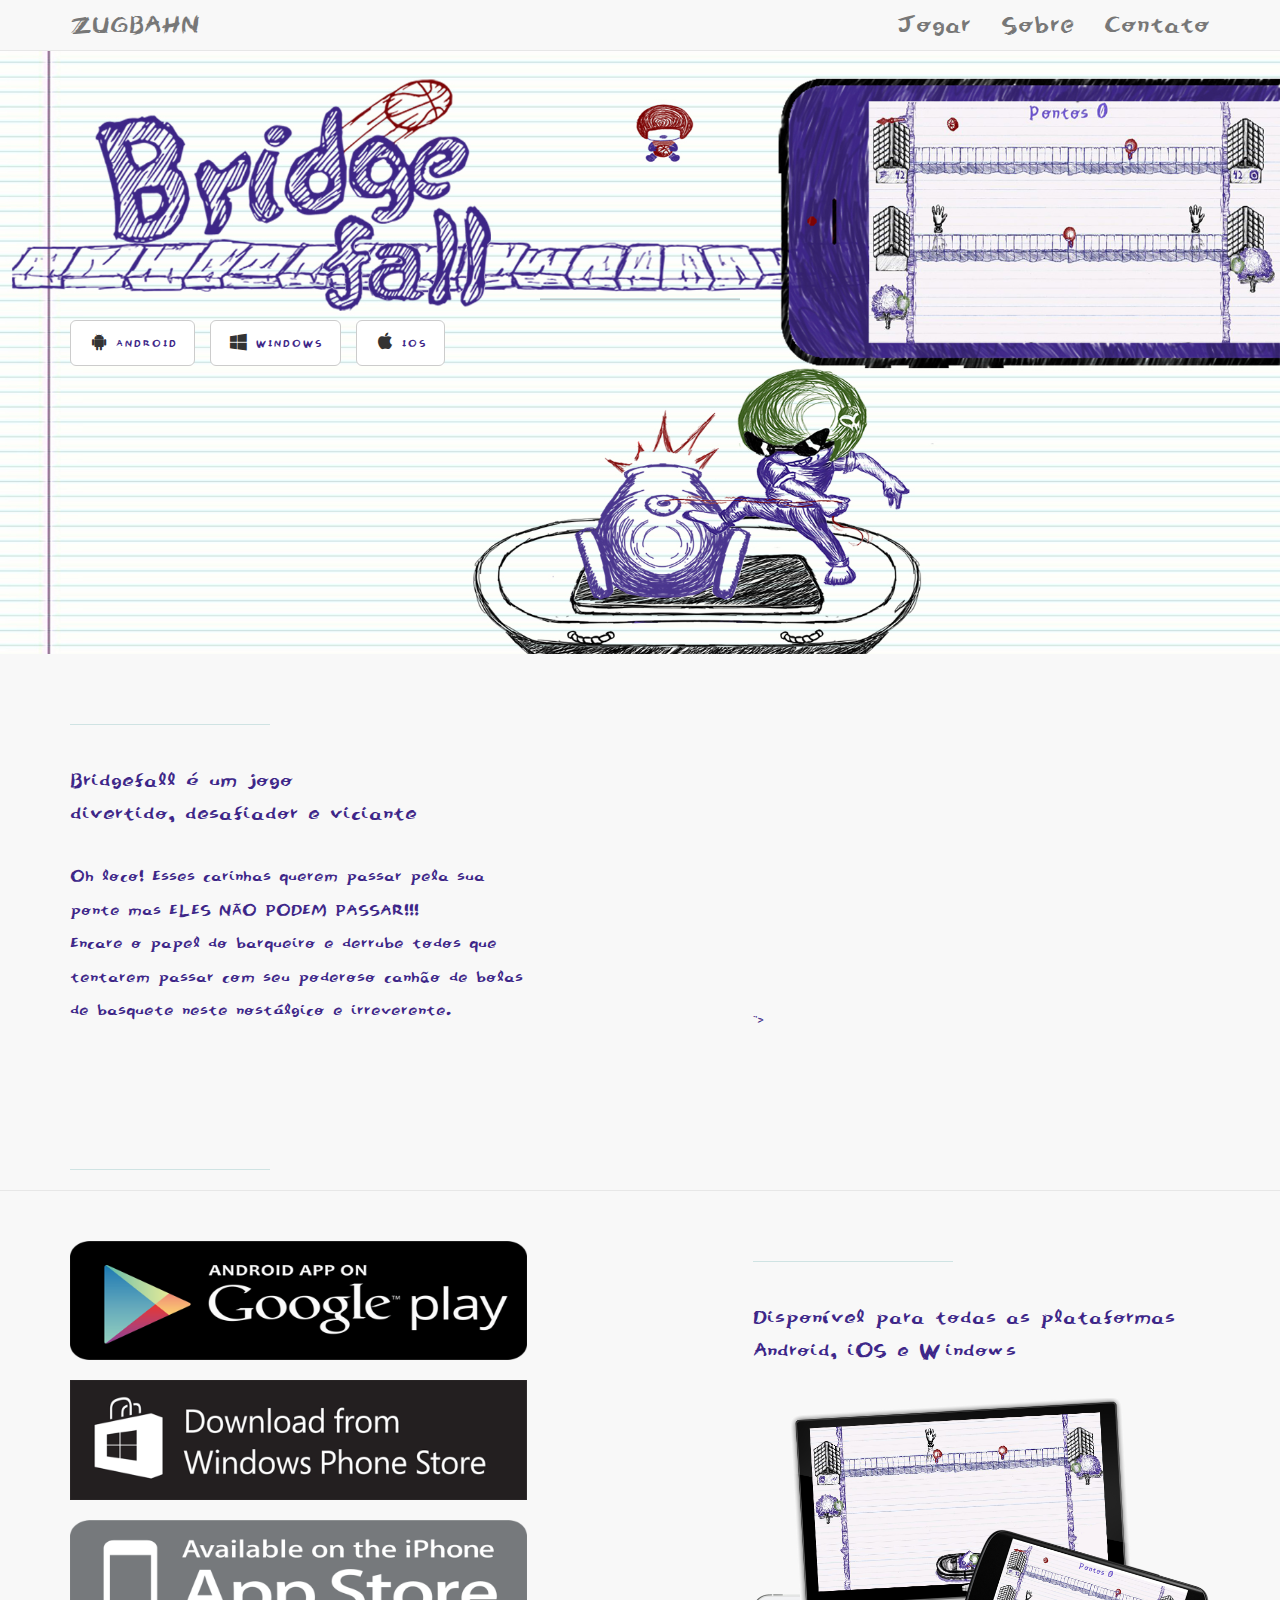
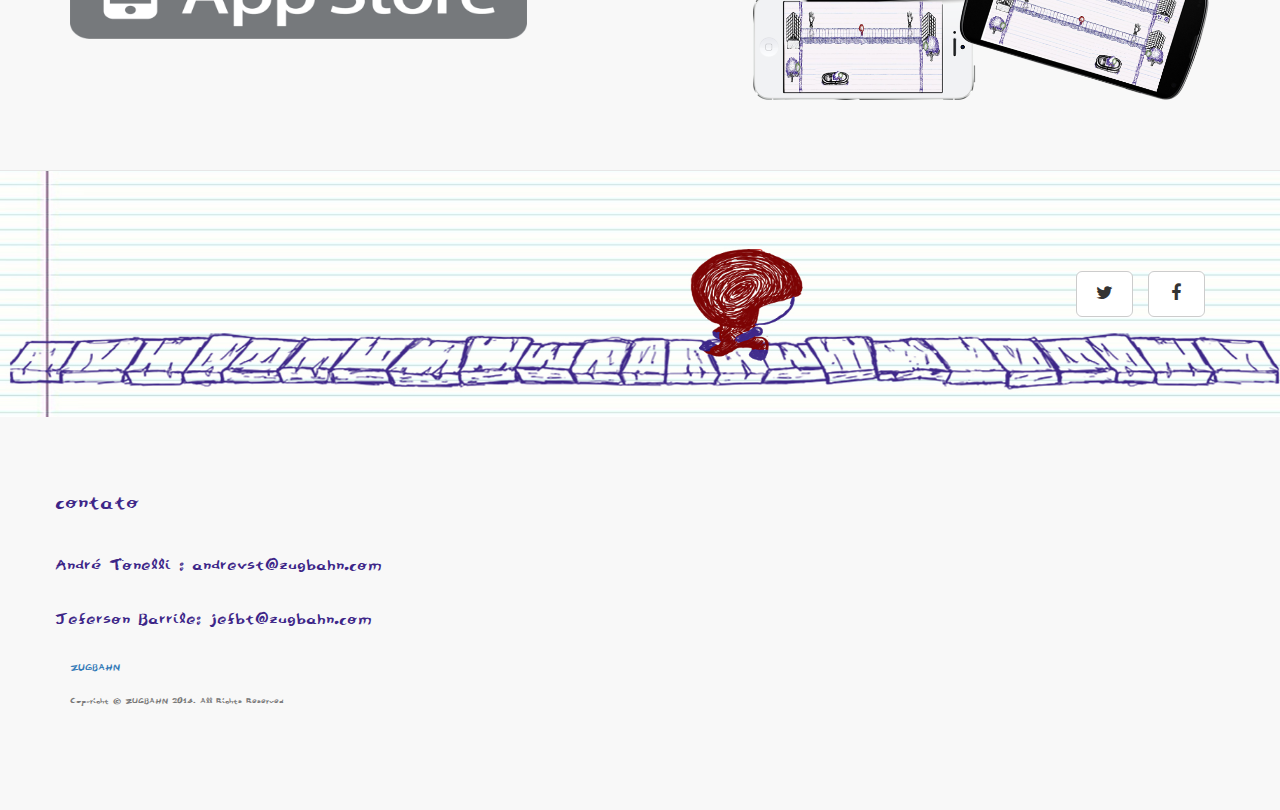
==== bridgefall.html @ 2a68555d "1 landing bridge" ====
<!DOCTYPE html>
<html lang="pt-br">

<head>

    <meta charset="Content-Type: text/html; charset=UTF-8">
    <meta http-equiv="X-UA-Compatible" content="IE=edge">
    <meta name="viewport" content="width=device-width, initial-scale=1">
    <meta name="description" content="">
    <meta name="author" content="">

    <title>Bridgefall - Jogo da Ponte</title>

    <!-- Bootstrap Core CSS -->
    <link href="css/bootstrap.min.css" rel="stylesheet">

    <!-- Custom CSS -->
    <link href="css/landing-page.css" rel="stylesheet">

    <!-- Custom Fonts -->
    <link href="font-awesome/css/font-awesome.min.css" rel="stylesheet" type="text/css">
    <link href="http://fonts.googleapis.com/css?family=Lato:300,400,700,300italic,400italic,700italic" rel="stylesheet" type="text/css">

    <!-- HTML5 Shim and Respond.js IE8 support of HTML5 elements and media queries -->
    <!-- WARNING: Respond.js doesn't work if you view the page via file:// -->
    <!--[if lt IE 9]>
        <script src="https://oss.maxcdn.com/libs/html5shiv/3.7.0/html5shiv.js"></script>
        <script src="https://oss.maxcdn.com/libs/respond.js/1.4.2/respond.min.js"></script>
    <![endif]-->

</head>

<body>

    <!-- Navigation -->
    <nav class="navbar navbar-default navbar-fixed-top topnav" role="navigation">
        <div class="container topnav">
            <!-- Brand and toggle get grouped for better mobile display -->
            <div class="navbar-header">
                <button type="button" class="navbar-toggle" data-toggle="collapse" data-target="#bs-example-navbar-collapse-1">
                    <span class="sr-only">Toggle navigation</span>
                    <span class="icon-bar"></span>
                    <span class="icon-bar"></span>
                    <span class="icon-bar"></span>
                </button>
                <a class="navbar-brand topnav" href="https://zugbahn.com">ZUGBAHN</a>
            </div>
            <!-- Collect the nav links, forms, and other content for toggling -->
            <div class="collapse navbar-collapse" id="bs-example-navbar-collapse-1">
                <ul class="nav navbar-nav navbar-right">
                    <li>
                        <a href="#play">Jogar</a>
                    </li>
                    <li>
                        <a href="#about">Sobre</a>
                    </li>
                    <li>
                        <a href="#contact">Contato</a>
                    </li>
                </ul>
            </div>
            <!-- /.navbar-collapse -->
        </div>
        <!-- /.container -->
    </nav>


    <!-- Header -->
    <a name="play"></a>
    <div class="intro-header">
        <div class="container">

            <div class="row">
                <div class="col-lg-12">
                    <div class="intro-message">
                        <hr class="intro-divider">
                        <ul class="list-inline intro-social-buttons">
						
                            <li>
                                <a href="http://goo.gl/forms/llCWGDtyKG" class="btn btn-default btn-lg"><i class="fa fa-android fa-fw"></i> <span class="network-name">Android</span></a>
                            </li>
                            <li>
                                <a href="http://goo.gl/forms/llCWGDtyKG" class="btn btn-default btn-lg"><i class="fa fa-windows fa-fw"></i> <span class="network-name">Windows</span></a>
                            </li>
                            <li>
                                <a href="http://goo.gl/forms/llCWGDtyKG" class="btn btn-default btn-lg"><i class="fa fa-apple fa-fw"></i> <span class="network-name">iOS</span></a>
                            </li>
                        </ul>
					</div>
                </div>
            </div>

        </div>
        <!-- /.container -->

    </div>
    <!-- /.intro-header -->

    <!-- Page Content -->

	<a  name="about"></a>
    <div class="content-section-a">

        <div class="container">
            <div class="row">
                <div class="col-lg-5 col-sm-6">
                    <hr class="section-heading-spacer">
                    <div class="clearfix"></div>
                    <h2 class="section-heading">Bridgefall � um jogo<br>divertido, desafiador e viciante</h2>
                    <p class="lead">Oh loco! Esses carinhas querem passar pela sua ponte mas ELES N�O PODEM PASSAR!!!</br>Encare o papel do barqueiro e derrube todos que tentarem passar com seu poderoso canh�o de bolas de basquete neste nost�lgico e irreverente.</p>
                </div>
                <div class="col-lg-5 col-lg-offset-2 col-sm-6">
					<iframe width="500" height="300" src="https://www.youtube.com/embed/6xLsKH_H3-I" frameborder="0" allowfullscreen></iframe>">
                </div>
            </div>

        </div>
        <!-- /.container -->

    </div>
    <!-- /.content-section-a -->
	<div class="content-section-a">

        <div class="container">
            <div class="row">
                <div class="col-lg-5 col-sm-6">
                    <hr class="section-heading-spacer">
                    <div class="clearfix"></div>
                </div>
			</div>
		</div>

    <div class="content-section-b">

        <div class="container">

            <div class="row">
                <div class="col-lg-5 col-lg-offset-1 col-sm-push-6  col-sm-6">
                    <hr class="section-heading-spacer">
                    <div class="clearfix"></div>
                    <h2 class="section-heading">Dispon�vel para todas as plataformas<br>Android, iOS e Windows</h2>
                    <p class="lead"> <img class="img-responsive" src="img/phones.png" alt=""></p>
                </div>
                <div class="col-lg-5 col-sm-pull-6  col-sm-6">
                    <a href="https://play.google.com/store/apps/details?id=com.zugbahn.bridgefall&ah=0pLaeSaaogRE_g2PMIkdGCxhVwI&hl=pt-BR"><img class="img-responsive" src="img/google.png" alt="bridgefall mobile game for Android"></br></a>
					 <img class="img-responsive" src="img/windows.png" alt="bridgefall mobile game for Windows"></br> 
					  <img class="img-responsive" src="img/ios.png" alt="bridgefall mobile game for iOS"> 
                </div>
            </div>

        </div>
        <!-- /.container -->

    </div>
    <!-- /.content-section-b -->

	<a  name="contact"></a>
    <div class="banner">

        <div class="container">

            <div class="row">
                <div class="col-lg-6">
                </div>
                <div class="col-lg-6">
					
                    <ul class="list-inline banner-social-buttons">
                        <li>
                            <a href="https://twitter.com/bridgefall" class="btn btn-default btn-lg"><i class="fa fa-twitter fa-fw"></i></a>
                        </li>
                                                <li>
                            <a href="https://www.facebook.com/Bridgefall-958452747513366/" class="btn btn-default btn-lg"><i class="fa fa-facebook fa-fw"></i></a>
                        </li>
                    </ul>
                </div>
            </div>

        </div>
        <!-- /.container -->

    </div>
    <!-- /.banner -->

    <!-- Footer -->
    <footer>
        <div class="container">
            <div class="row">
						<h2 class="section-heading">contato</h2>
							<p class="lead"> Andr� Tonelli : andrevst@zugbahn.com</p>
							<p class="lead"> Jeferson Barrile: jefbt@zugbahn.com</p>
                <div class="col-lg-12">
                    <ul class="list-inline">
                        <li>
                            <a href="http://zugbahn.com">ZUGBAHN</a>
                        </li>
                    </ul>
                    <p class="copyright text-muted small">Copyright &copy; ZUGBAHN 2014. All Rights Reserved</p>
                </div>
            </div>
        </div>
    </footer>

    <!-- jQuery -->
    <script src="js/jquery.js"></script>

    <!-- Bootstrap Core JavaScript -->
    <script src="js/bootstrap.min.js"></script>

</body>

</html>
---- css/landing-page.css ----
/*!
 * Start Bootstrap - Landing Page Bootstrap Theme (http://startbootstrap.com)
 * Code licensed under the Apache License v2.0.
 * For details, see http://www.apache.org/licenses/LICENSE-2.0.
 * Edited by andrevst
 */

/* colors
	blue line	#cfe3e3
	blue font	#3d2688
	red			#7b0101
	green		#3d6020		

 
*/
 
body, html {
    width: 100%;
    height: 100%;
	color: #3d2688;
}

body, h1, h2, h3, h4, h5, h6 {
    font-family: "sphereographic_penbold";
    font-weight: 700;
	color: #3d2688;
}

.topnav {
    font-size: 36px; 
	color: #3d2688;
}

.lead {
    font-size: 24px;
    font-weight: 400;
}

.intro-header {
    padding-top: 50px; /* If you're making other pages, make sure there is 50px of padding to make sure the navbar doesn't overlap content! */
    padding-bottom: 50px;
    text-align: left;
    color: color: #3d2688;;
    background: url(../img/intro-bg.jpg) no-repeat center center;
    background-size: cover;
}

.intro-message {
    position: relative;
    padding-top: 20%;
    padding-bottom: 20%;
}


.intro-divider {
    width: 200px;
    border-top: 1px solid #cfe3e3;
    border-bottom: 1px solid rgba(0,0,0,0.2);
}

.intro-message > h3 {
    text-shadow: 2px 2px 3px rgba(0,0,0,0.6);
	color: #3d2688;
}


@media(max-width:767px) {
    .intro-message {
        padding-bottom: 15%;
    }

    .intro-message > h1 {
        font-size: 3em;
		color: #3d2688;
    }

    ul.intro-social-buttons > li {
        display: block;
        margin-bottom: 20px;
        padding: 0;
		background-color: #3d2688;
    }

    ul.intro-social-buttons > li:last-child {
        margin-bottom: 0;
    }

    .intro-divider {
        width: 100%;
    }
}

.network-name {
    text-transform: uppercase;
    font-size: 14px;
    font-weight: 400;
    letter-spacing: 2px;
	color: #3d2688;
}

.content-section-a {
    padding: 50px 0;
    background-color: #f8f8f8;
	color: #3d2688;
}

.content-section-b {
    padding: 50px 0;
    border-top: 1px solid #e7e7e7;
    border-bottom: 1px solid #e7e7e7;
	color: #3d2688;
}

.section-heading {
    margin-bottom: 30px;
}

.section-heading-spacer {
    float: left;
    width: 200px;
    border-top: 1px solid #cfe3e3;
}

.banner {
    padding: 100px 0;
    color: #f8f8f8;
    background: url(../img/banner-bg.jpg) no-repeat center center;
    background-size: cover;
}

.banner h2 {
    margin: 0;
    text-shadow: 2px 2px 3px rgba(0,0,0,0.6);
    font-size: 3em;
}

.banner ul {
    margin-bottom: 0;
}

.banner-social-buttons {
    float: right;
    margin-top: 0;
}

@media(max-width:1199px) {
    ul.banner-social-buttons {
        float: left;
        margin-top: 15px;
    }
}

@media(max-width:767px) {
    .banner h2 {
        margin: 0;
        text-shadow: 2px 2px 3px rgba(0,0,0,0.6);
        font-size: 3em;
    }

    ul.banner-social-buttons > li {
        display: block;
        margin-bottom: 20px;
        padding: 0;
    }

    ul.banner-social-buttons > li:last-child {
        margin-bottom: 0;
    }
}

footer {
    padding: 50px 0;
    background-color: #f8f8f8;
}

p.copyright {
    margin: 15px 0 0;
}
@font-face {
    font-family: 'sphereographic_penbold';
    src: url('fonts/bridgefall_font_bold-webfont.eot');
    src: url('fonts/bridgefall_font_bold-webfont.eot?#iefix') format('embedded-opentype'),
         url('fonts/bridgefall_font_bold-webfont.woff2') format('woff2'),
         url('fonts/bridgefall_font_bold-webfont.woff') format('woff'),
         url('fonts/bridgefall_font_bold-webfont.ttf') format('truetype'),
         url('fonts/bridgefall_font_bold-webfont.svg#sphereographic_penbold') format('svg');
    font-weight: normal;
    font-style: normal;
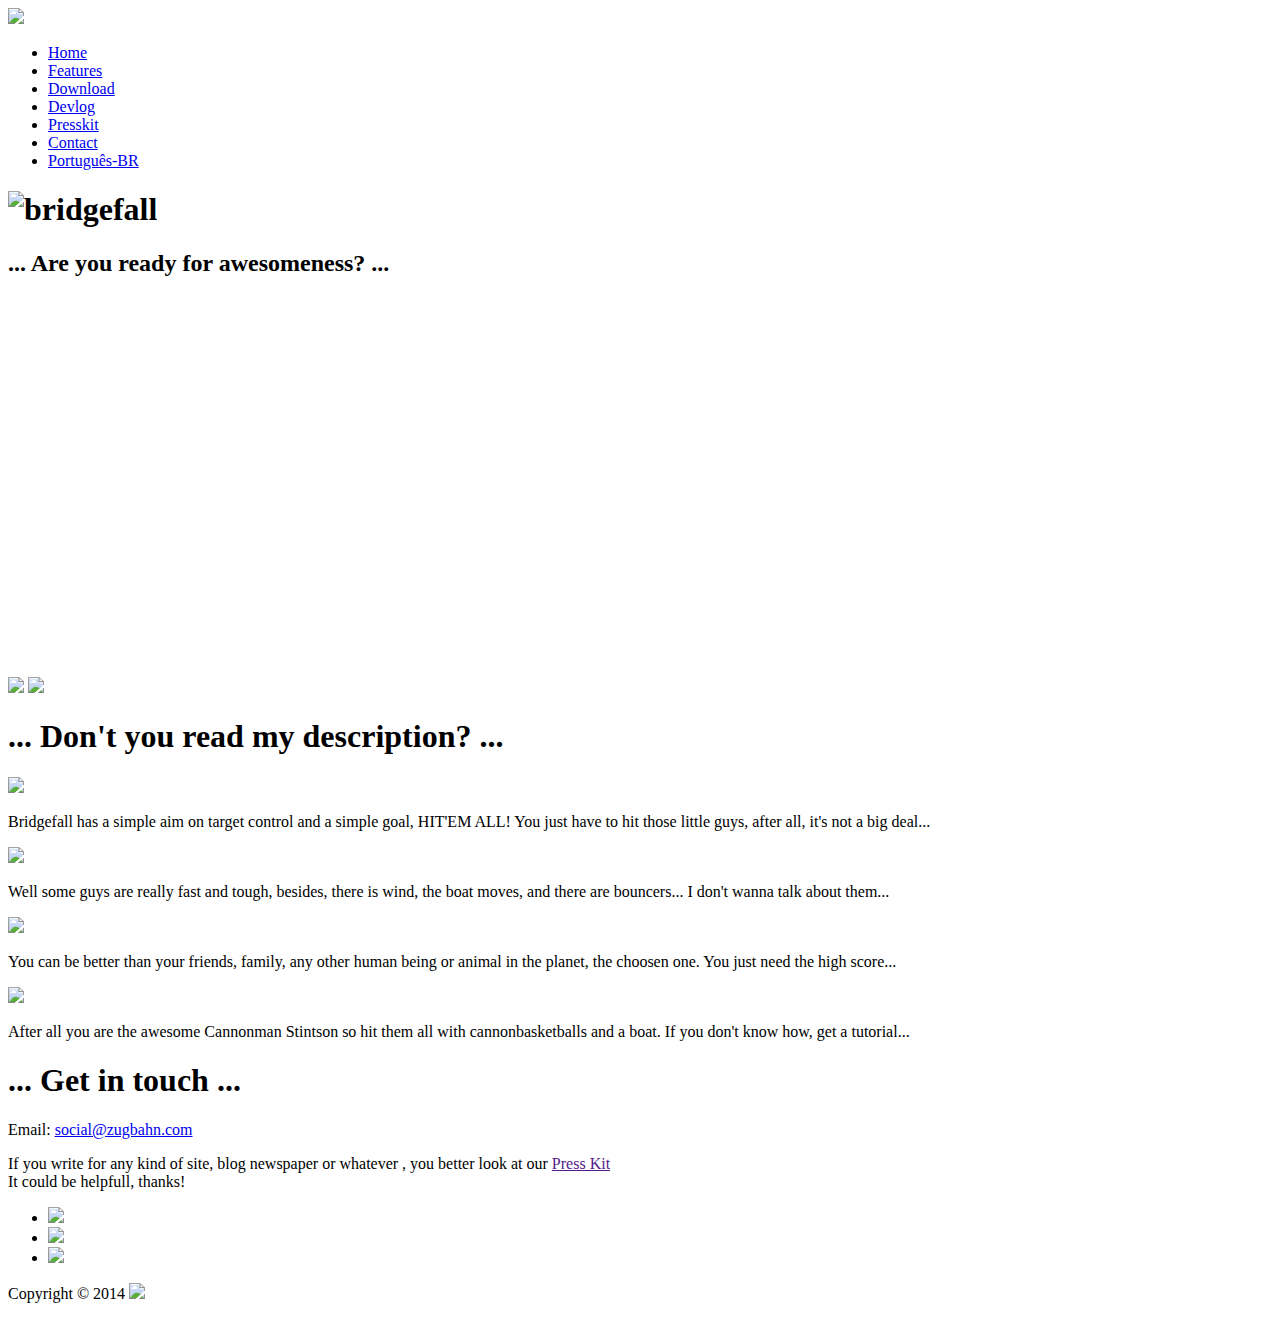
==== commit 5c948d16: "test charset e lang" ====
--- a/bridgefall.html
+++ b/bridgefall.html
@@ -1,211 +1,216 @@
 <!DOCTYPE html>
-<html lang="pt-br">
-
-<head>
-
-    <meta charset="Content-Type: text/html; charset=UTF-8">
-    <meta http-equiv="X-UA-Compatible" content="IE=edge">
-    <meta name="viewport" content="width=device-width, initial-scale=1">
-    <meta name="description" content="">
-    <meta name="author" content="">
-
-    <title>Bridgefall - Jogo da Ponte</title>
-
-    <!-- Bootstrap Core CSS -->
-    <link href="css/bootstrap.min.css" rel="stylesheet">
-
-    <!-- Custom CSS -->
-    <link href="css/landing-page.css" rel="stylesheet">
-
-    <!-- Custom Fonts -->
-    <link href="font-awesome/css/font-awesome.min.css" rel="stylesheet" type="text/css">
-    <link href="http://fonts.googleapis.com/css?family=Lato:300,400,700,300italic,400italic,700italic" rel="stylesheet" type="text/css">
-
-    <!-- HTML5 Shim and Respond.js IE8 support of HTML5 elements and media queries -->
-    <!-- WARNING: Respond.js doesn't work if you view the page via file:// -->
-    <!--[if lt IE 9]>
-        <script src="https://oss.maxcdn.com/libs/html5shiv/3.7.0/html5shiv.js"></script>
-        <script src="https://oss.maxcdn.com/libs/respond.js/1.4.2/respond.min.js"></script>
-    <![endif]-->
-
-</head>
-
-<body>
-
-    <!-- Navigation -->
-    <nav class="navbar navbar-default navbar-fixed-top topnav" role="navigation">
-        <div class="container topnav">
-            <!-- Brand and toggle get grouped for better mobile display -->
-            <div class="navbar-header">
-                <button type="button" class="navbar-toggle" data-toggle="collapse" data-target="#bs-example-navbar-collapse-1">
-                    <span class="sr-only">Toggle navigation</span>
-                    <span class="icon-bar"></span>
-                    <span class="icon-bar"></span>
-                    <span class="icon-bar"></span>
-                </button>
-                <a class="navbar-brand topnav" href="https://zugbahn.com">ZUGBAHN</a>
-            </div>
-            <!-- Collect the nav links, forms, and other content for toggling -->
-            <div class="collapse navbar-collapse" id="bs-example-navbar-collapse-1">
-                <ul class="nav navbar-nav navbar-right">
-                    <li>
-                        <a href="#play">Jogar</a>
-                    </li>
-                    <li>
-                        <a href="#about">Sobre</a>
-                    </li>
-                    <li>
-                        <a href="#contact">Contato</a>
-                    </li>
-                </ul>
-            </div>
-            <!-- /.navbar-collapse -->
+<html lang="en" class="ie_11_scroll">
+    <head>
+		<meta charset="charset=UTF-8">
+        <meta http-equiv="X-UA-Compatible" content="IE=edge">
+        <meta name="viewport" content="hhhwidth=device-width, initial-scale=1">
+        <title>Bridgefall - Awesome game</title>
+<!--
+
+App Landing Template
+
+http://www.templatemo.com/tm-474-app-landing
+
+-->
+        <!-- CSS -->
+        <link rel="stylesheet" href="css/bridgeBootstrap.min.css">
+        <link rel="stylesheet" href="css/font-awesome.min.css">
+        <link rel="stylesheet" href="css/bridgefallStyle.css">
+        <!-- Favicon and touch icons -->
+        <link rel="shortcut icon" href="images/favicon.png" />
+        <!--[if lt IE 9]>
+          <script src="https://oss.maxcdn.com/html5shiv/3.7.2/html5shiv.min.js"></script>
+          <script src="https://oss.maxcdn.com/respond/1.4.2/respond.min.js"></script>
+        <![endif]-->
+    </head>
+    <body>
+        <!-- Top menu -->
+        <div class="show-menu">
+		
+            <a href="#" class="shadow-top-down"><img src="images/bridgeList.png"></a>
         </div>
-        <!-- /.container -->
-    </nav>
-
-
-    <!-- Header -->
-    <a name="play"></a>
-    <div class="intro-header">
-        <div class="container">
-
-            <div class="row">
-                <div class="col-lg-12">
-                    <div class="intro-message">
-                        <hr class="intro-divider">
-                        <ul class="list-inline intro-social-buttons">
-						
-                            <li>
-                                <a href="http://goo.gl/forms/llCWGDtyKG" class="btn btn-default btn-lg"><i class="fa fa-android fa-fw"></i> <span class="network-name">Android</span></a>
-                            </li>
-                            <li>
-                                <a href="http://goo.gl/forms/llCWGDtyKG" class="btn btn-default btn-lg"><i class="fa fa-windows fa-fw"></i> <span class="network-name">Windows</span></a>
-                            </li>
-                            <li>
-                                <a href="http://goo.gl/forms/llCWGDtyKG" class="btn btn-default btn-lg"><i class="fa fa-apple fa-fw"></i> <span class="network-name">iOS</span></a>
-                            </li>
+        <nav class="main-menu shadow-top-down">
+            <ul class="nav nav-pills nav-stacked">
+                <li><a href="#templatemo_home" class="scroll_effect">Home</a></li>
+                <li><a href="#templatemo_features" class="scroll_effect">Features</a></li>
+                <li><a href="#templatemo_download" class="scroll_effect">Download</a></li>
+                <li><a target="_blank" href="http://bridgefalldevlog.tumblr.com" rel="nofollow" target="_parent">Devlog</a></li>
+                <li><a target="_blank" href="https://docs.google.com/document/d/1aDxpwnyp_pbza3ro28MSJFIezHyrMCwsF48V5PkCLHg/edit?usp=sharing">Presskit</a></li>
+                <li><a href="#templatemo_contact" class="scroll_effect">Contact</a></li>
+				<li><a target="_blank" href="bridgefallpt.html">Portugu�s-BR</a></li>
+            </ul>
+        </nav>
+        <!-- Home -->
+        <section id="templatemo_home">
+            <div class="container">
+                <div class="templatemo_home_inner_wapper">
+                    <h1 class="text-center"><img src="images/bridgeLogoSite.png" alt="bridgefall"></h1>
+                </div>
+                <div class="templatemo_home_inner_wapper">
+                    <h2 class="text-center"><span>...</span> Are you ready for awesomeness? <span>...</span> </h2>
+                </div>
+				<div class="col-sm-6">
+					<p class="text-center">
+					  <div class="video-container">
+							<iframe src="https://www.youtube.com/embed/yCht8bEUhpw" width="640px" height="360px" frameborder="0" allowfullscreen></iframe>
+						</div>
+					</p>		
+                </div>
+                <div class="templatemo_home_inner_wapper btn_wapper">
+                    <div class="col-sm-6">
+						<p class="text-center">
+							<a target="_blank" href="https://play.google.com/store/apps/details?id=com.zugbahn.bridgefall&ah=0pLaeSaaogRE_g2PMIkdGCxhVwI&hl=pt-BR"><img src="images/bridgeGoogleplay.png"></a>
+							<a target="_blank" href=""> <img src="images/bridgeAppstore.png"></a>
+						</p>
+					</div>
+                      
+                </div>	
+            </div>
+			
+        </section>
+        <!-- Features -->
+        <section id="templatemo_features">
+            <div class="container-fluid">
+                <header class="template_header">
+                    <h1 class="text-center"><span>...</span> Don't you read my description? <span>...</span></h1>
+                </header>
+                <div class="col-sm-12">
+                    <div class="col-sm-6 col-lg-3 feature-box">
+                        <div class="feature-box-inner">
+                            <div class="feature-box-icon">
+                                <img src="images/bridgeHand.png">
+                            </div>
+                            <p>
+
+								Bridgefall has a simple aim on target control and a simple goal, HIT'EM ALL! You just have to hit those little guys, after all, it's not a big deal...
+                            </p>
+                        </div>
+                    </div>
+                    <div class="col-sm-6 col-lg-3 feature-box">
+                        <div class="feature-box-inner">
+                            <div class="feature-box-icon">
+                                <img src="images/bridgeTarget.png">
+                            </div>
+                            <p>
+								Well some guys are really fast and tough, besides, there is wind, the boat moves, and there are bouncers... I don't wanna talk about them...
+							</p>
+                        </div>
+                    </div>
+                    <div class="col-sm-6 col-lg-3 feature-box">
+                        <div class="feature-box-inner">
+                            <div class="feature-box-icon">
+                                <img src="images/bridgeTrophie.png">
+                            </div>
+							<p>
+								You can be better than your friends, family, any other human being or animal in the planet, the choosen one. You just need the high score...
+							</p>
+                        </div>
+                    </div>
+                    <div class="col-sm-6 col-lg-3 feature-box">
+                        <div class="feature-box-inner">
+                            <div class="feature-box-icon">
+                                <img src="images/bridgeHero.png">
+                            </div>
+							<p>
+								After all you are the awesome Cannonman Stintson so hit them all with cannonbasketballs and a boat. If you don't know how, get a tutorial...
+                            </p>
+                        </div>
+                    </div>
+                </div>
+            </div>
+        </section>
+        <!-- Download 
+        <section id="templatemo_download">
+            <div class="container">
+                <header class="template_header">
+                    <h1 class="text-center"><span>...</span> Download <span>...</span></h1>
+                </header>
+                <div class="templatemo_download_text_wapper">
+                    <p>
+                        Lorem ipsum dolor sit amet, consectetur adipisicing elit, sed do eiusmod tempor incididunt ut 
+                        labore et dolore magna aliqua. Ut enim ad minim veniam, quis nostrud exercitation.
+                    </p>
+                </div>
+                <div class="col-xs-12">
+                    <h2>15,050,500</h2>
+                </div>
+                <div class="col-xs-12">
+                    <p>Over 15 millions user on Google play store</p>
+                </div>
+                <div class="col-xs-12">
+                    <a href="#" class="shadow-top-down"><img src="images/download_btn.png"/></a>
+                </div>
+            </div>
+        </section>-->
+        <!-- Contact -->
+        <section id="templatemo_contact">
+
+		   <div class="container">
+                <div class="row">
+                    <div class="col-sm-12">
+                        <header class="template_header">
+                            <h1 class="text-center"><span>...</span> Get in touch <span>...</span></h1>
+                        </header>
+                        <p class="text-center">
+                             Email: <a href="mailto:info@company.com">social@zugbahn.com</a><br />
+                        </p>
+						<p class="text-center">
+                           If you write for any kind of site, blog newspaper or whatever , you better look at our <a href="">Press Kit</a><br >It could be helpfull, thanks!
+                        </p>
+                    </div>
+                </div><!--
+             <form role="form" action="#" method="post">
+                    <div class="form-group">
+                        <div class="input-group">
+                            <div class="input-group-addon"><i class="fa fa-user"></i></div>
+                            <input type="text" name="name" class="form-control" id="contact-name" placeholder="Name">
+                        </div>
+                    </div>
+                    <div class="form-group">
+                        <div class="input-group">
+                            <div class="input-group-addon"><i class="fa fa-at"></i></div>
+                            <input type="text" name="email" class="form-control" placeholder="Email">
+                        </div>
+                    </div>
+                    <div class="form-group">
+                        <div class="input-group">
+                            <div class="input-group-addon"><i class="fa fa-envelope-o"></i></div>
+                            <textarea name="message" class="form-control" id="contact-message" placeholder="Message"></textarea>
+                        </div>
+                    </div>
+                    <div class="form-group row">
+                        <div class="col-xs-6 col-xs-offset-6">
+                            <button type="submit" class="form-control">Send</button>
+                        </div>
+                    </div>
+                </form> -->
+                <div class="row">
+                    <div class="col-md-6 col-md-offset-3">
+                        <ul class="nav nav-pills social">
+                            <li><a target="_blank" href="#"><img src="images/bridgeFacebook.png"></a></li>
+                            <li><a target="_blank" href="#"><img src="images/bridgeTwitter.png"></a></li>
+                        <li><a target="_blank" href="#"><img src="images/bridgeGoogleplus.png"></i></a></li>
                         </ul>
-					</div>
-                </div>
-            </div>
-
-        </div>
-        <!-- /.container -->
-
-    </div>
-    <!-- /.intro-header -->
-
-    <!-- Page Content -->
-
-	<a  name="about"></a>
-    <div class="content-section-a">
-
-        <div class="container">
-            <div class="row">
-                <div class="col-lg-5 col-sm-6">
-                    <hr class="section-heading-spacer">
-                    <div class="clearfix"></div>
-                    <h2 class="section-heading">Bridgefall � um jogo<br>divertido, desafiador e viciante</h2>
-                    <p class="lead">Oh loco! Esses carinhas querem passar pela sua ponte mas ELES N�O PODEM PASSAR!!!</br>Encare o papel do barqueiro e derrube todos que tentarem passar com seu poderoso canh�o de bolas de basquete neste nost�lgico e irreverente.</p>
-                </div>
-                <div class="col-lg-5 col-lg-offset-2 col-sm-6">
-					<iframe width="500" height="300" src="https://www.youtube.com/embed/6xLsKH_H3-I" frameborder="0" allowfullscreen></iframe>">
-                </div>
-            </div>
-
-        </div>
-        <!-- /.container -->
-
-    </div>
-    <!-- /.content-section-a -->
-	<div class="content-section-a">
-
-        <div class="container">
-            <div class="row">
-                <div class="col-lg-5 col-sm-6">
-                    <hr class="section-heading-spacer">
-                    <div class="clearfix"></div>
-                </div>
-			</div>
-		</div>
-
-    <div class="content-section-b">
-
-        <div class="container">
-
-            <div class="row">
-                <div class="col-lg-5 col-lg-offset-1 col-sm-push-6  col-sm-6">
-                    <hr class="section-heading-spacer">
-                    <div class="clearfix"></div>
-                    <h2 class="section-heading">Dispon�vel para todas as plataformas<br>Android, iOS e Windows</h2>
-                    <p class="lead"> <img class="img-responsive" src="img/phones.png" alt=""></p>
-                </div>
-                <div class="col-lg-5 col-sm-pull-6  col-sm-6">
-                    <a href="https://play.google.com/store/apps/details?id=com.zugbahn.bridgefall&ah=0pLaeSaaogRE_g2PMIkdGCxhVwI&hl=pt-BR"><img class="img-responsive" src="img/google.png" alt="bridgefall mobile game for Android"></br></a>
-					 <img class="img-responsive" src="img/windows.png" alt="bridgefall mobile game for Windows"></br> 
-					  <img class="img-responsive" src="img/ios.png" alt="bridgefall mobile game for iOS"> 
-                </div>
-            </div>
-
-        </div>
-        <!-- /.container -->
-
-    </div>
-    <!-- /.content-section-b -->
-
-	<a  name="contact"></a>
-    <div class="banner">
-
-        <div class="container">
-
-            <div class="row">
-                <div class="col-lg-6">
-                </div>
-                <div class="col-lg-6">
-					
-                    <ul class="list-inline banner-social-buttons">
-                        <li>
-                            <a href="https://twitter.com/bridgefall" class="btn btn-default btn-lg"><i class="fa fa-twitter fa-fw"></i></a>
-                        </li>
-                                                <li>
-                            <a href="https://www.facebook.com/Bridgefall-958452747513366/" class="btn btn-default btn-lg"><i class="fa fa-facebook fa-fw"></i></a>
-                        </li>
-                    </ul>
-                </div>
-            </div>
-
-        </div>
-        <!-- /.container -->
-
-    </div>
-    <!-- /.banner -->
-
-    <!-- Footer -->
-    <footer>
-        <div class="container">
-            <div class="row">
-						<h2 class="section-heading">contato</h2>
-							<p class="lead"> Andr� Tonelli : andrevst@zugbahn.com</p>
-							<p class="lead"> Jeferson Barrile: jefbt@zugbahn.com</p>
-                <div class="col-lg-12">
-                    <ul class="list-inline">
-                        <li>
-                            <a href="http://zugbahn.com">ZUGBAHN</a>
-                        </li>
-                    </ul>
-                    <p class="copyright text-muted small">Copyright &copy; ZUGBAHN 2014. All Rights Reserved</p>
-                </div>
-            </div>
-        </div>
-    </footer>
-
-    <!-- jQuery -->
-    <script src="js/jquery.js"></script>
-
-    <!-- Bootstrap Core JavaScript -->
-    <script src="js/bootstrap.min.js"></script>
-
-</body>
-
-</html>
+                    </div>
+                </div>
+            </div>
+        </section>
+        <!-- Footer -->
+        <footer>
+            <div class="container">
+                <div class="row">
+                    <div class="col-xs-12 footer-copyright">
+                        <p>Copyright &copy; 2014 <a target="_blank" href="http://zugbahn.com/" target="_parent"><img src="images/logoBW.png"></a></p>
+                    </div>
+                </div>
+            </div>
+        </footer>
+        <!-- require plugins -->
+        <script src="js/jquery.min.js"></script>
+        <script src="js/jquery-ui.min.js"></script>
+        <script src="js/bootstrap.min.js"></script>
+        <script src="js/jquery.parallax.js"></script>
+        <!-- template mo config script -->
+        <script src="js/templatemo_scripts.js"></script>
+    </body>
+</html>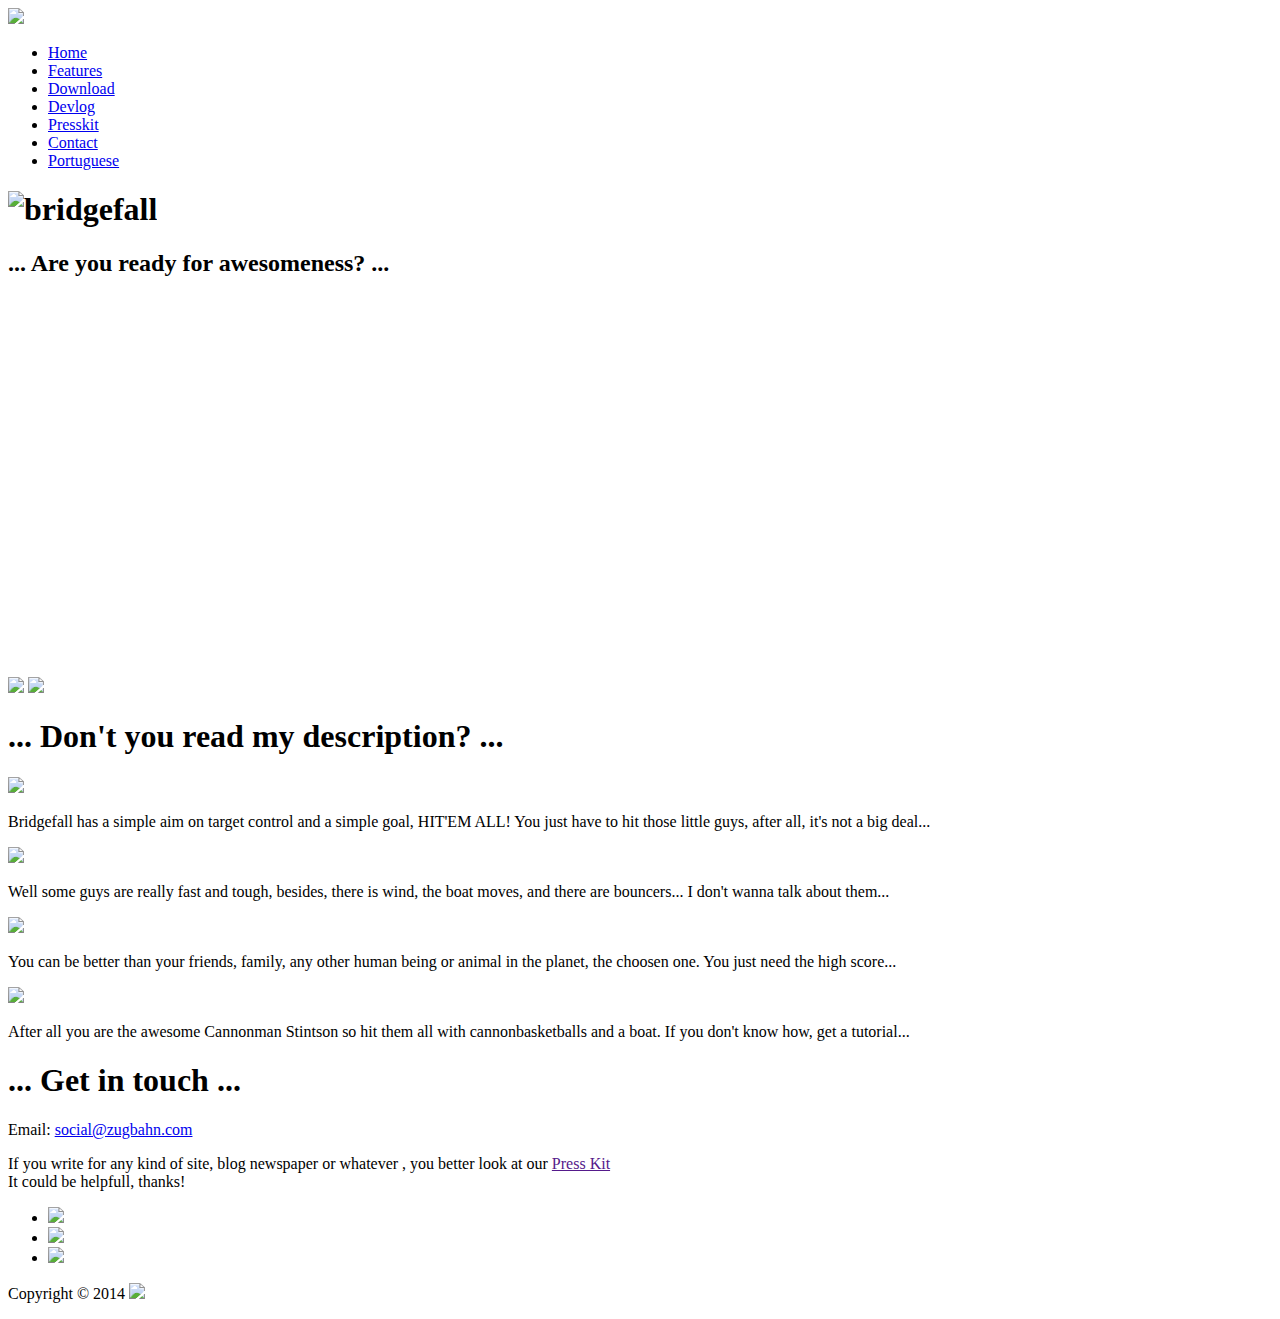
==== commit a21997aa: "Update bridgefall.html" ====
--- a/bridgefall.html
+++ b/bridgefall.html
@@ -37,7 +37,7 @@
                 <li><a target="_blank" href="http://bridgefalldevlog.tumblr.com" rel="nofollow" target="_parent">Devlog</a></li>
                 <li><a target="_blank" href="https://docs.google.com/document/d/1aDxpwnyp_pbza3ro28MSJFIezHyrMCwsF48V5PkCLHg/edit?usp=sharing">Presskit</a></li>
                 <li><a href="#templatemo_contact" class="scroll_effect">Contact</a></li>
-				<li><a target="_blank" href="bridgefallpt.html">Portugu�s-BR</a></li>
+				<li><a target="_blank" href="bridgefallpt.html">Portuguese</a></li>
             </ul>
         </nav>
         <!-- Home -->
@@ -52,7 +52,7 @@
 				<div class="col-sm-6">
 					<p class="text-center">
 					  <div class="video-container">
-							<iframe src="https://www.youtube.com/embed/yCht8bEUhpw" width="640px" height="360px" frameborder="0" allowfullscreen></iframe>
+							<iframe src="https://www.youtube.com/watch?v=QeL-5p6-Mm4" width="640px" height="360px" frameborder="0" allowfullscreen></iframe>
 						</div>
 					</p>		
                 </div>
@@ -213,4 +213,4 @@
         <!-- template mo config script -->
         <script src="js/templatemo_scripts.js"></script>
     </body>
-</html>+</html>
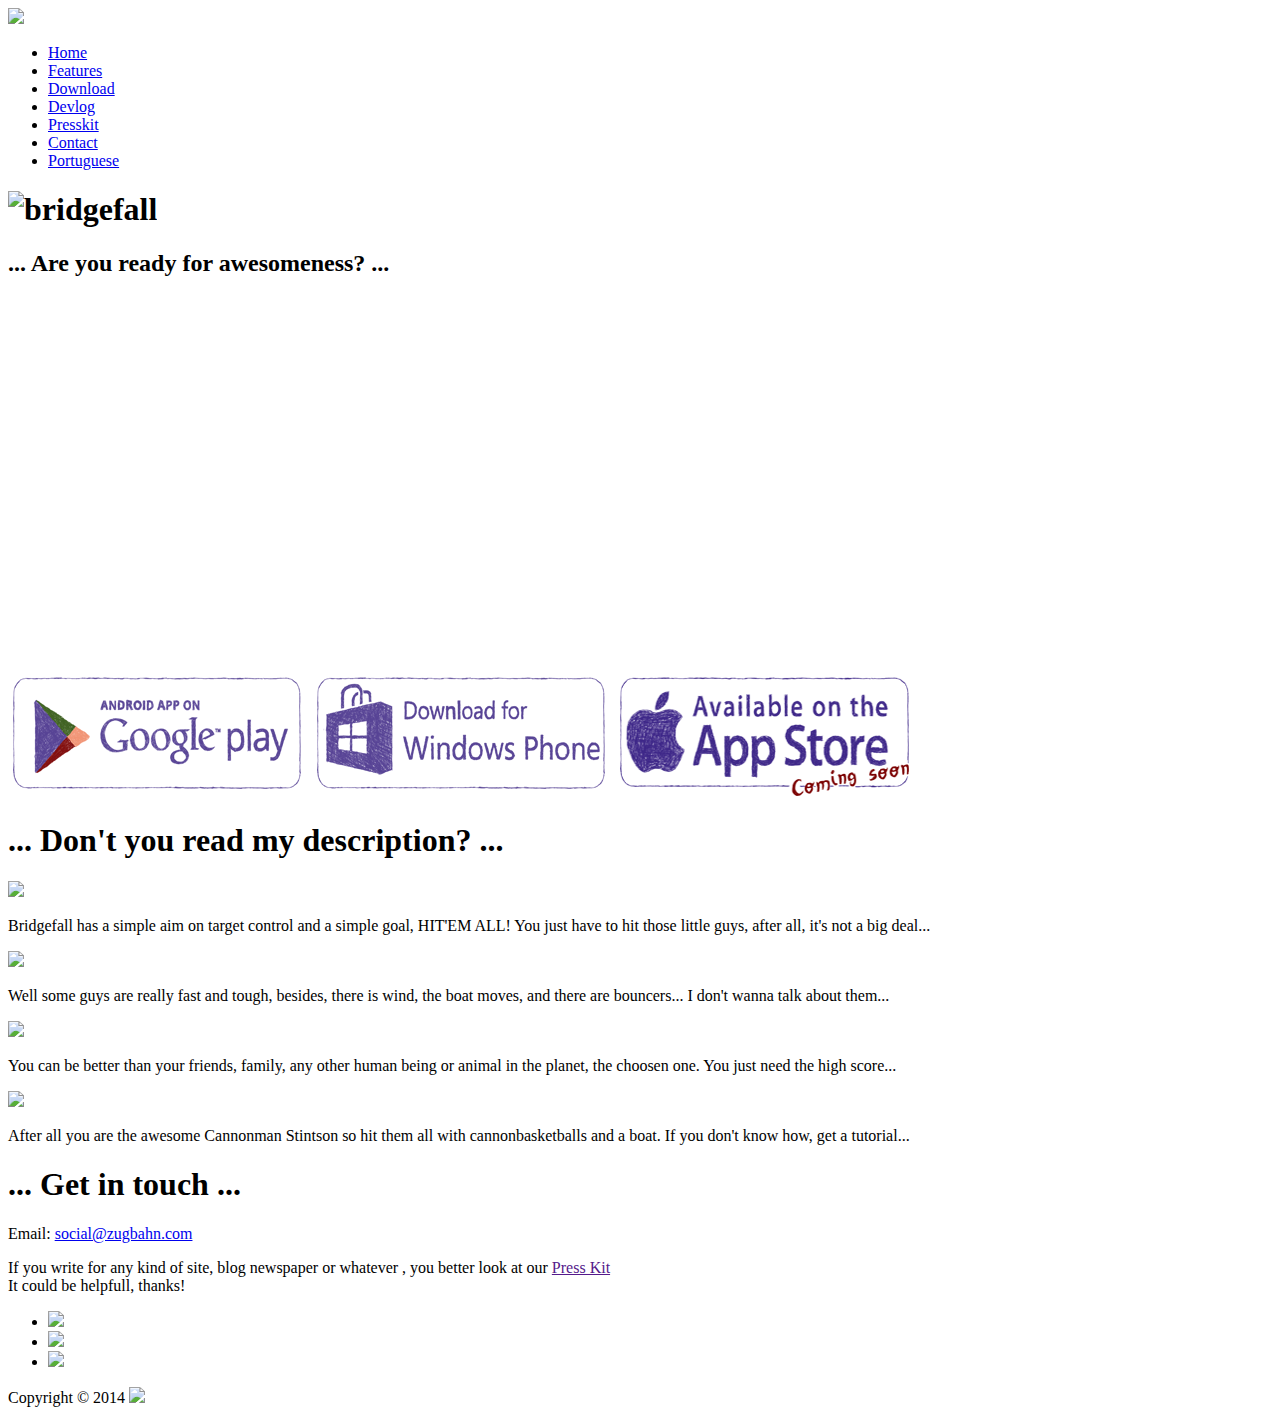
==== commit 20f867af: "Stores Atualizadas En-Us" ====
--- a/bridgefall.html
+++ b/bridgefall.html
@@ -52,15 +52,17 @@
 				<div class="col-sm-6">
 					<p class="text-center">
 					  <div class="video-container">
-							<iframe src="https://www.youtube.com/watch?v=QeL-5p6-Mm4" width="640px" height="360px" frameborder="0" allowfullscreen></iframe>
-						</div>
+							<iframe width="640" height="360" src="https://www.youtube.com/embed/QeL-5p6-Mm4" frameborder="0" allowfullscreen></iframe>
+                        </div>
 					</p>		
                 </div>
                 <div class="templatemo_home_inner_wapper btn_wapper">
                     <div class="col-sm-6">
 						<p class="text-center">
 							<a target="_blank" href="https://play.google.com/store/apps/details?id=com.zugbahn.bridgefall&ah=0pLaeSaaogRE_g2PMIkdGCxhVwI&hl=pt-BR"><img src="images/bridgeGoogleplay.png"></a>
-							<a target="_blank" href=""> <img src="images/bridgeAppstore.png"></a>
+							<a target="_blank" href="https://www.microsoft.com/pt-br/store/games/bridgefall/9nblggh67btm"> <img src="images/bridgeWindowsstore.png"></a>
+							<a target="_blank" href="#"> <img src="images/bridgeAppstore.png"></a>
+							
 						</p>
 					</div>
                       
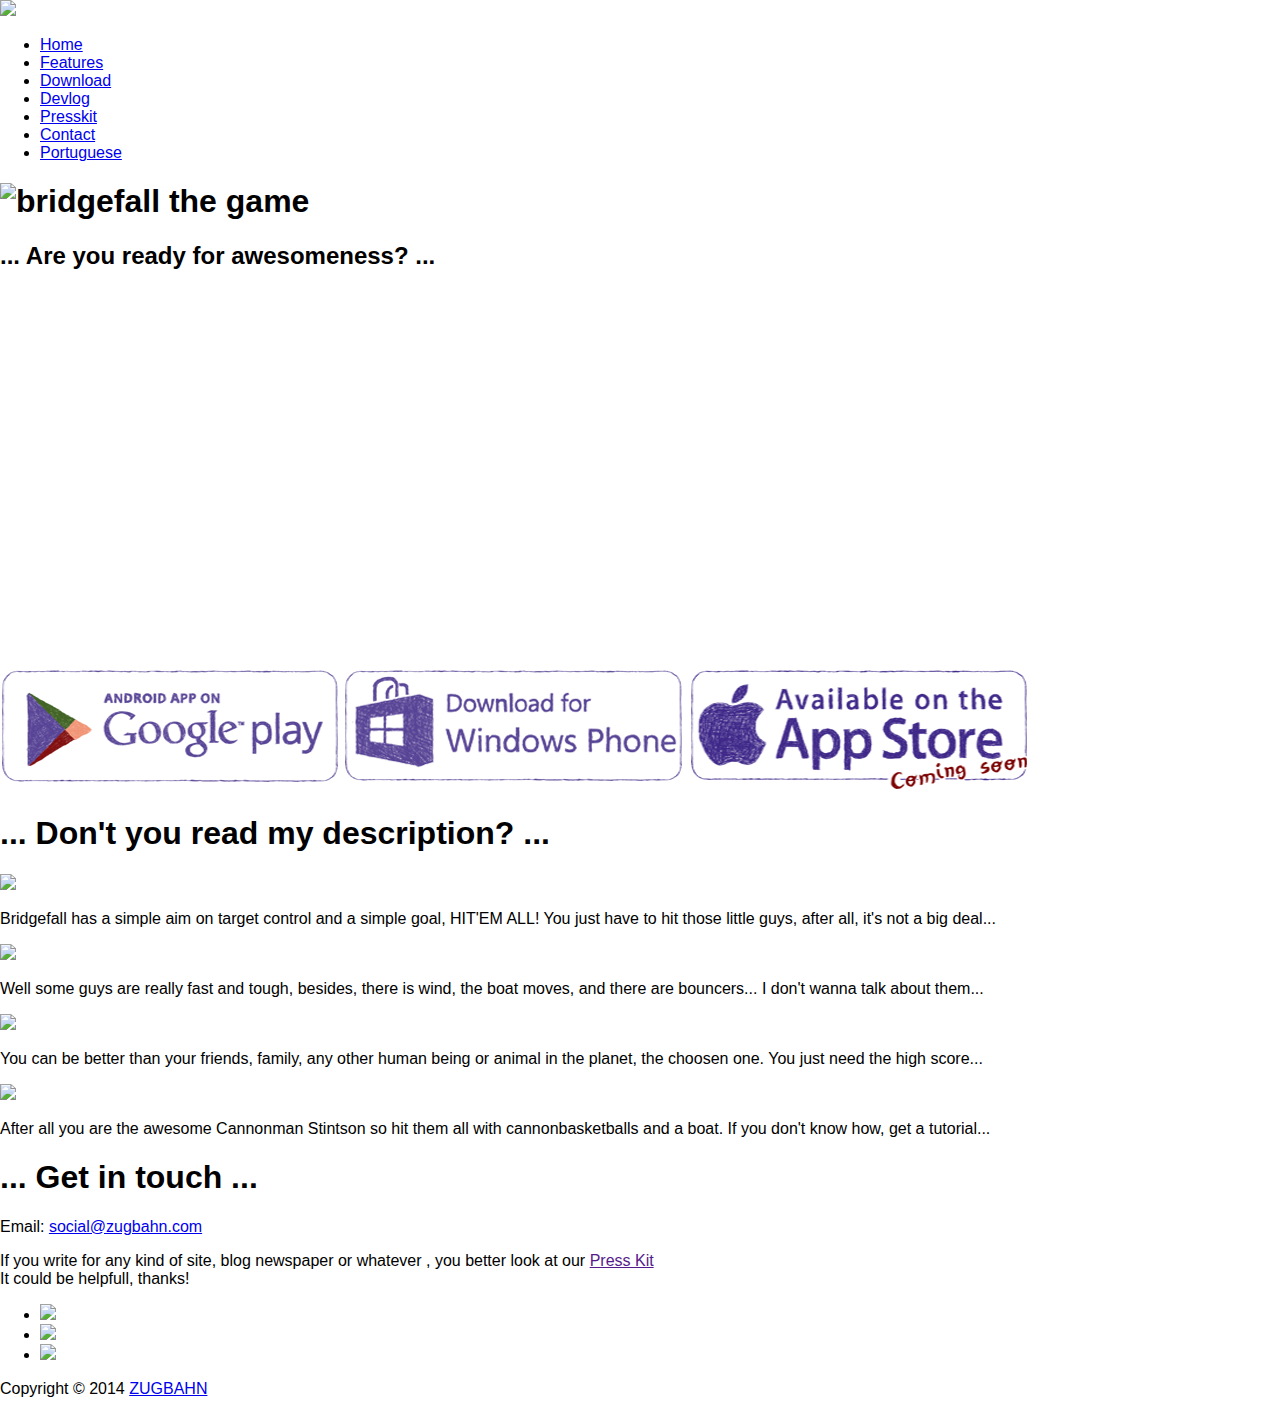
==== commit 39368bb3: "Imagens das Stores Atualizadas" ====
--- a/bridgefall.html
+++ b/bridgefall.html
@@ -1,21 +1,26 @@
 <!DOCTYPE html>
-<html lang="en" class="ie_11_scroll">
+<html>
     <head>
-		<meta charset="charset=UTF-8">
+		<meta charset="UTF-8">
         <meta http-equiv="X-UA-Compatible" content="IE=edge">
         <meta name="viewport" content="hhhwidth=device-width, initial-scale=1">
         <title>Bridgefall - Awesome game</title>
 <!--
 
-App Landing Template
+App Landing Template edited by andrevst
 
 http://www.templatemo.com/tm-474-app-landing
 
+http://www.andrevst.com/
+
+Brigefall is a Zugbahn Game Brand
 -->
         <!-- CSS -->
         <link rel="stylesheet" href="css/bridgeBootstrap.min.css">
         <link rel="stylesheet" href="css/font-awesome.min.css">
+        <link rel="stylesheet" href="css/normalize.css">
         <link rel="stylesheet" href="css/bridgefallStyle.css">
+        
         <!-- Favicon and touch icons -->
         <link rel="shortcut icon" href="images/favicon.png" />
         <!--[if lt IE 9]>
@@ -44,7 +49,7 @@
         <section id="templatemo_home">
             <div class="container">
                 <div class="templatemo_home_inner_wapper">
-                    <h1 class="text-center"><img src="images/bridgeLogoSite.png" alt="bridgefall"></h1>
+                    <h1 class="text-center"><img src="images/bridgeLogoSite.png" alt="bridgefall the game"></h1>
                 </div>
                 <div class="templatemo_home_inner_wapper">
                     <h2 class="text-center"><span>...</span> Are you ready for awesomeness? <span>...</span> </h2>
@@ -59,9 +64,9 @@
                 <div class="templatemo_home_inner_wapper btn_wapper">
                     <div class="col-sm-6">
 						<p class="text-center">
-							<a target="_blank" href="https://play.google.com/store/apps/details?id=com.zugbahn.bridgefall&ah=0pLaeSaaogRE_g2PMIkdGCxhVwI&hl=pt-BR"><img src="images/bridgeGoogleplay.png"></a>
-							<a target="_blank" href="https://www.microsoft.com/pt-br/store/games/bridgefall/9nblggh67btm"> <img src="images/bridgeWindowsstore.png"></a>
-							<a target="_blank" href="#"> <img src="images/bridgeAppstore.png"></a>
+							<a target="_blank" href="https://play.google.com/store/apps/details?id=com.zugbahn.bridgefall&ah=0pLaeSaaogRE_g2PMIkdGCxhVwI&hl=pt-BR"><img src="images/bridgeGoogleplay.png" alt="Bridgefall on Google Play"></a>
+							<a target="_blank" href="https://www.microsoft.com/pt-br/store/games/bridgefall/9nblggh67btm" alt="Bridgefall on Windows Store"> <img src="images/bridgeWindowsstore.png" ></a>
+							<a target="_blank" href="#"> <img src="images/bridgeAppstoreEn.png" alt="Coming soon to App Store"></a>
 							
 						</p>
 					</div>
@@ -160,8 +165,8 @@
                            If you write for any kind of site, blog newspaper or whatever , you better look at our <a href="">Press Kit</a><br >It could be helpfull, thanks!
                         </p>
                     </div>
-                </div><!--
-             <form role="form" action="#" method="post">
+                </div>
+           <!--  <form role="form" action="//formspree.io/social@zugbahn.com" method="post">
                     <div class="form-group">
                         <div class="input-group">
                             <div class="input-group-addon"><i class="fa fa-user"></i></div>
@@ -202,7 +207,7 @@
             <div class="container">
                 <div class="row">
                     <div class="col-xs-12 footer-copyright">
-                        <p>Copyright &copy; 2014 <a target="_blank" href="http://zugbahn.com/" target="_parent"><img src="images/logoBW.png"></a></p>
+                        <p>Copyright &copy; 2014 <a target="_blank" href="http://zugbahn.com/" target="_parent">ZUGBAHN</a></p>
                     </div>
                 </div>
             </div>
